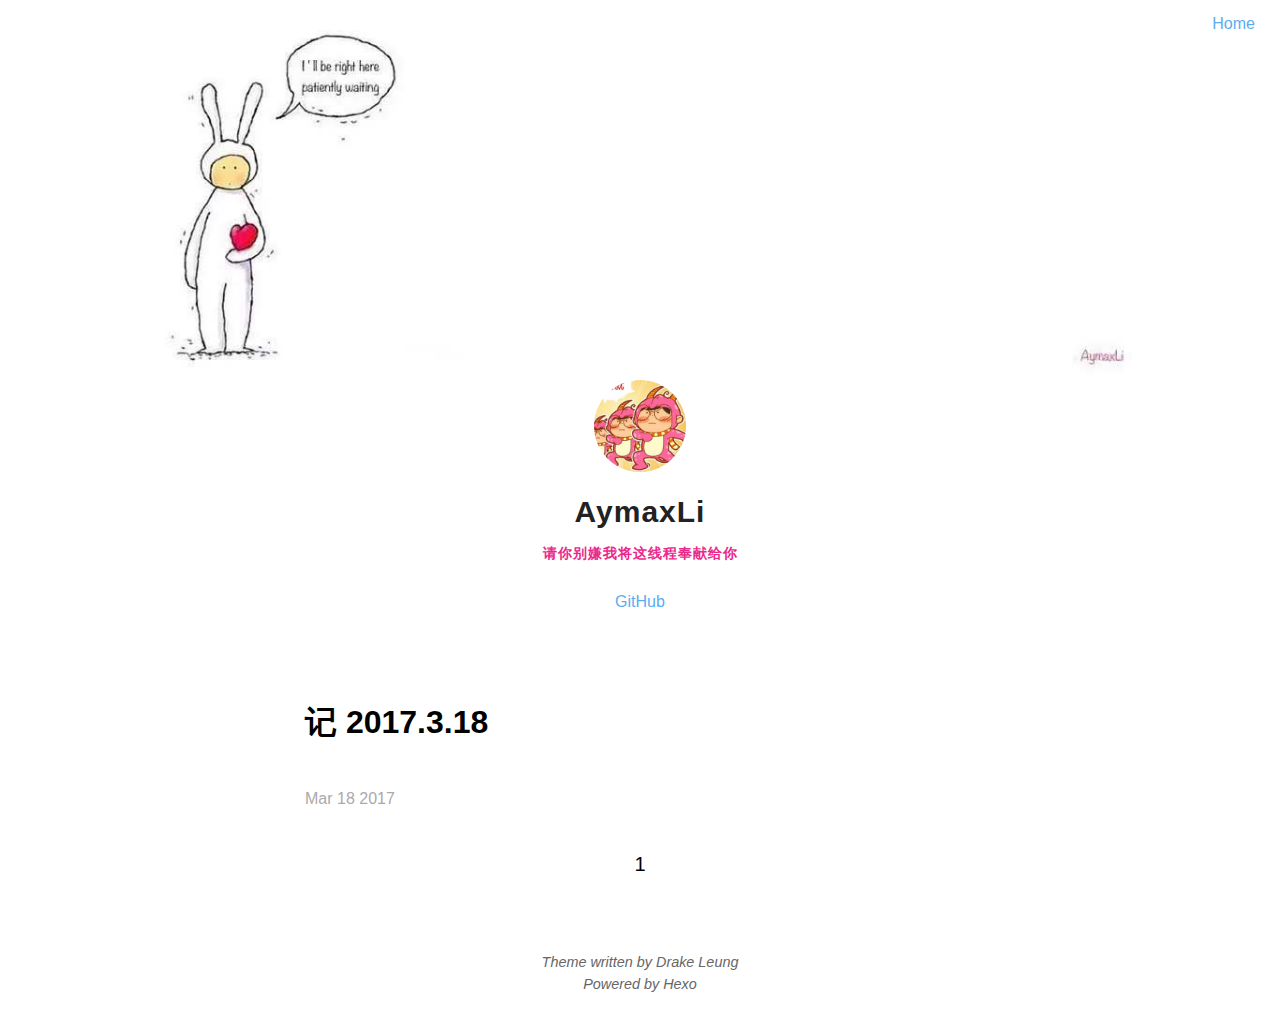
==== index.html @ 97222d44 "Site updated: 2017-03-19 01:49:42" ====
<!DOCTYPE html>
<html>
<head>
  <meta charset="utf-8">
  <title>AymaxLi</title>
  <meta name="viewport" content="width=device-width, initial-scale=1, maximum-scale=1">
  <link rel="shortcut icon" href="/bujiangjiu.ico">
  <link rel="stylesheet" href="/css/app.css">
  <!-- <link rel='stylesheet' href='http://fonts.useso.com/css?family=Source+Code+Pro'> -->
  
</head>

<body>
  <nav class="app-nav">
  
    
      <a class="active" href="/.">home</a>
    
  
</nav>

  <header class="app-header">
  <section class="banner">
    <!-- http://daverupert.com/2015/12/intrinsic-placeholders-with-picture/ -->
    <div class="placeholder"></div>
    <img
      class="banner-small"
      data-src="/images/banner-large.jpg"
      src="/images/banner-small.jpg"
      alt="banner"
    >
  </section>

  <section class="description">
    <img class="avatar" src="/images/bujiangjiu.jpg" alt="avatar" />
    <h1 class="title"> AymaxLi </h1>
    <h3 class="subtitle"> 请你别嫌我将这线程奉献给你 </h3>
  </section>

  <ul class="social-list">
    
    <a href="https://github.com/AymaxLi">GitHub</a>
    
  </ul>
</header>

<main class="index">
  
    <article>
      <h1 class="article-title">
        <a href="/2017/03/18/2017-3-18/">记 2017.3.18</a>
      </h1>

      <div class="article-entry">
        
      </div>

      <div class="article-meta">
        <span class="article-date">Mar 18 2017</span>
      </div>
    </article>
  

  <nav class="page-nav">
  <span class="page-number current">1</span>
</nav>

</main>

<footer class="app-footer">
  <p>
    Theme written by
    <a href="https://github.com/DrakeLeung/hexo-theme-again">
      Drake Leung
    </a>
  </p>
  <p> Powered by <a href="https://hexo.io"> Hexo </a> <p>
</footer>

<script src="/js/app.js"></script>

</body>
</html>
---- css/app.css ----
@font-face {
  font-family: 'Source Code Pro';
  font-style: normal;
  font-weight: 400;
  src: local("Source Code Pro"), local("SourceCodePro-Regular"), url(http://7xrcp8.com1.z0.glb.clouddn.com/Source%20Code%20Pro.woff) format("woff"); }

* {
  box-sizing: border-box; }

html, body {
  height: 100%;
  width: 100%; }

html {
  font-size: 16px; }

body {
  margin: 0;
  font-family: PingFang SC, Verdana, Helvetica Neue, Microsoft Yahei, Hiragino Sans GB, Microsoft Sans Serif, WenQuanYi Micro Hei, sans-serif;
  -webkit-font-smoothing: antialiased; }

a {
  text-decoration: none;
  color: inherit; }

/* https://github.com/twitter/twemoji#inline-styles */
img.emoji {
  height: 1em;
  width: 1em;
  margin: 0 .05em 0 .1em;
  vertical-align: -0.2em; }

.grid {
  display: flex;
  align-items: center; }

.grid-item {
  flex: 1; }

.app-nav {
  position: absolute;
  top: 0;
  right: 0;
  margin: 15px; }
  .app-nav a {
    color: #5badf0;
    text-transform: capitalize;
    padding: 6px 10px; }

.app-header {
  text-align: center; }
  .app-header .banner {
    position: relative;
    overflow: hidden;
    z-index: -1024;
    background-color: #f6f6f6;
    background-size: cover;
    background-repeat: no-repeat; }
    .app-header .banner .placeholder {
      padding-bottom: 33.3%; }
    .app-header .banner img {
      position: absolute;
      top: 0;
      left: 0;
      width: 100%;
      opacity: 0;
      transition: opacity 2s linear; }
    .app-header .banner img.loaded {
      opacity: 1; }
    .app-header .banner .banner-small {
      filter: blur(50px);
      -webkit-filter: blur(25px); }
  .app-header .description .avatar {
    width: 100px;
    height: 100px;
    margin-top: -50px;
    border-radius: 50%;
    border: 4px solid #fff; }
  .app-header .description .title {
    font-size: 1.875rem;
    font-weight: 600;
    letter-spacing: 1px;
    color: #222;
    margin: 0;
    padding: 15px; }
  .app-header .description .subtitle {
    margin: 0;
    letter-spacing: 1px;
    font-size: .9rem;
    color: #EB298C;
    padding-bottom: 15px; }
  .app-header .social-list {
    margin: 0;
    margin-top: 15px;
    padding: 0;
    list-style: none; }
  .app-header .social-list a {
    color: #5badf0;
    padding: 8px 12px; }

main.index {
  max-width: 700px;
  margin: 0 auto;
  padding: 15px; }
  main.index article {
    margin-top: 45px; }
  main.index .article-entry {
    padding: 15px 0 30px 0; }
  main.index .article-title {
    margin: 0;
    padding-top: 30px;
    text-transform: capitalize; }
  main.index .article-date {
    color: #aaa; }
  main.index .page-nav {
    text-align: center;
    margin-top: 45px;
    font-size: 1.25rem; }
    main.index .page-nav .page-number {
      padding: 5px;
      color: #5badf0; }
    main.index .page-nav .current {
      color: inherit; }
    main.index .page-nav .extend {
      padding: 0 15px;
      color: #5badf0; }

main.archive {
  max-width: 500px;
  padding: 90px 15px 0 15px;
  margin: 0 auto; }
  main.archive article {
    margin-top: 30px; }
  main.archive .article-title {
    margin: 0;
    font-size: 1.2rem;
    text-transform: capitalize; }
  main.archive .article-meta {
    padding-left: 30px; }
    main.archive .article-meta .article-date {
      color: #aaa; }
  main.archive .page-nav {
    text-align: center;
    margin-top: 90px;
    font-size: 1.25rem; }
    main.archive .page-nav .page-number {
      padding: 5px;
      color: #5badf0; }
    main.archive .page-nav .current {
      color: inherit; }
    main.archive .page-nav .extend {
      padding: 0 15px;
      color: #5badf0; }

main.post {
  max-width: 700px;
  margin: 0 auto;
  padding: 15px; }
  main.post article {
    padding-top: 45px;
    line-height: 1.7; }
  main.post .article-entry {
    margin-top: 75px;
    /* * markdown it -> anchors in config.yml */ }
    main.post .article-entry > h2, main.post .article-entry > h3, main.post .article-entry > h4, main.post .article-entry > h5, main.post .article-entry > h6 {
      margin-bottom: 1rem; }
    main.post .article-entry > h2 {
      margin-top: 3rem; }
    main.post .article-entry > h3 {
      margin-top: 2rem; }
    main.post .article-entry > h4 {
      margin-top: 1.5rem; }
    main.post .article-entry a {
      color: #5badf0; }
    main.post .article-entry a.header-anchor {
      margin-right: .5rem;
      display: none; }
    main.post .article-entry > h2 a.header-anchor {
      display: inline; }
    main.post .article-entry > h3:hover .header-anchor,
    main.post .article-entry > h4:hover .header-anchor,
    main.post .article-entry > h5:hover .header-anchor,
    main.post .article-entry > h6:hover .header-anchor {
      display: inline; }
  main.post .article-title {
    margin: 0;
    text-align: center;
    text-transform: capitalize;
    padding-top: 30px; }
  main.post .article-date {
    text-align: center;
    text-transform: uppercase;
    letter-spacing: 2px;
    color: #aaa; }
  main.post .article-comment {
    margin-top: 90px; }

.app-footer {
  height: 80px;
  margin-top: 45px;
  padding: 15px;
  text-align: center;
  color: #666;
  font-size: .9rem; }
  .app-footer p {
    margin: 0;
    padding: 3px;
    font-style: italic; }
  .app-footer a {
    color: #666; }

.page {
  max-width: 700px;
  margin: 0 auto;
  padding: 15px;
  padding-top: 90px;
  line-height: 1.7; }
  .page h1, .page h2 {
    border-bottom: 1px solid #eee;
    margin-top: 2.5rem;
    padding-bottom: .3rem; }
  .page h2 {
    font-size: 1.75rem; }
  .page a {
    color: #5badf0; }
  .page li {
    margin-left: 15px; }

.sharing {
  margin: 90px 0;
  padding: 15px 0;
  border-top: 1px solid #ddd;
  border-bottom: 1px solid #ddd; }
  .sharing .profile .avatar {
    padding: 15px;
    width: 70px;
    height: 70px;
    border-radius: 50%; }
  .sharing .profile .title {
    margin: 0;
    font-style: italic;
    font-size: 1rem; }
  .sharing .profile .subtitle {
    margin: 0;
    padding: 5px 0;
    font-size: .8rem;
    font-style: italic;
    color: #999; }
  .sharing .share-btns > p {
    margin: 15px;
    color: #EB298C;
    font-style: italic;
    text-transform: capitalize; }

.code-block, .article-entry pre, .article-entry .highlight {
  background: #2d2d2d;
  margin: 1.6rem 0;
  padding: 3rem 1.8rem;
  border-style: solid;
  border-width: 1px 0;
  overflow: auto;
  color: #ccc;
  line-height: 20px; }

.line-numbers, .article-entry .highlight .gutter pre {
  color: #666;
  font-size: 0.9rem; }

.article-entry pre, .article-entry code {
  font-family: "Source Code Pro", Consolas, Monaco, Menlo, monospace; }

.article-entry code {
  background: rgba(0, 0, 0, 0.07);
  color: #EB298C;
  padding: 2px 3px;
  border-radius: 2px; }

.article-entry pre code {
  background: none;
  text-shadow: none;
  padding: 0; }

.article-entry blockquote {
  color: #aaa;
  margin: 2.5rem 1rem;
  padding: 0 0 0 30px;
  border-left: 4px solid #aaa; }
  .article-entry blockquote p {
    margin: 0; }

.article-entry table {
  margin: 15px 0;
  border-collapse: collapse; }
  .article-entry table tr {
    border-top: 1px solid #ccc;
    background-color: #fff; }
  .article-entry table th, .article-entry table td {
    border: 1px solid #ddd;
    padding: 6px 13px; }

.article-entry .highlight pre {
  border: none;
  margin: 0;
  padding: 0; }

.article-entry .highlight table {
  margin: 0;
  width: auto; }

.article-entry .highlight td {
  border: none;
  padding: 0; }

.article-entry .highlight tr {
  border: 0; }

.article-entry .highlight figcaption {
  font-size: 0.85em;
  color: #999;
  line-height: 1em;
  margin-bottom: 1em; }
  .article-entry .highlight figcaption a {
    float: right; }

.article-entry .highlight .gutter pre {
  text-align: right;
  padding-right: 20px; }

.article-entry .highlight .line {
  height: 20px; }

pre .comment,
pre .title {
  color: #999; }

pre .variable,
pre .attribute,
pre .tag,
pre .regexp,
pre .ruby .constant,
pre .xml .tag, pre .title,
pre .xml .pi,
pre .xml .doctype,
pre .html .doctype,
pre .css .id,
pre .css .class,
pre .css .pseudo {
  color: #f2777a; }

pre .number,
pre .preprocessor,
pre .built_in,
pre .literal,
pre .params,
pre .constant {
  color: #f99157; }

pre .class,
pre .ruby .class .title,
pre .css .rules .attribute {
  color: #99cc99; }

pre .string,
pre .value,
pre .inheritance,
pre .header,
pre .ruby .symbol,
pre .xml .cdata {
  color: #99cc99; }

pre .css .hexcolor {
  color: #66cccc; }

pre .function,
pre .python .decorator,
pre .python .title,
pre .ruby .function .title,
pre .ruby .title .keyword,
pre .perl .sub,
pre .javascript .title,
pre .coffeescript .title {
  color: #6699cc; }

pre .keyword,
pre .javascript .function {
  color: #cc99cc; }

.back-to-home {
  position: absolute;
  top: 0;
  right: 0;
  margin: 15px;
  padding: 8px 12px;
  background-color: #5badf0;
  color: #fff;
  text-align: center;
  font-size: .9rem; }
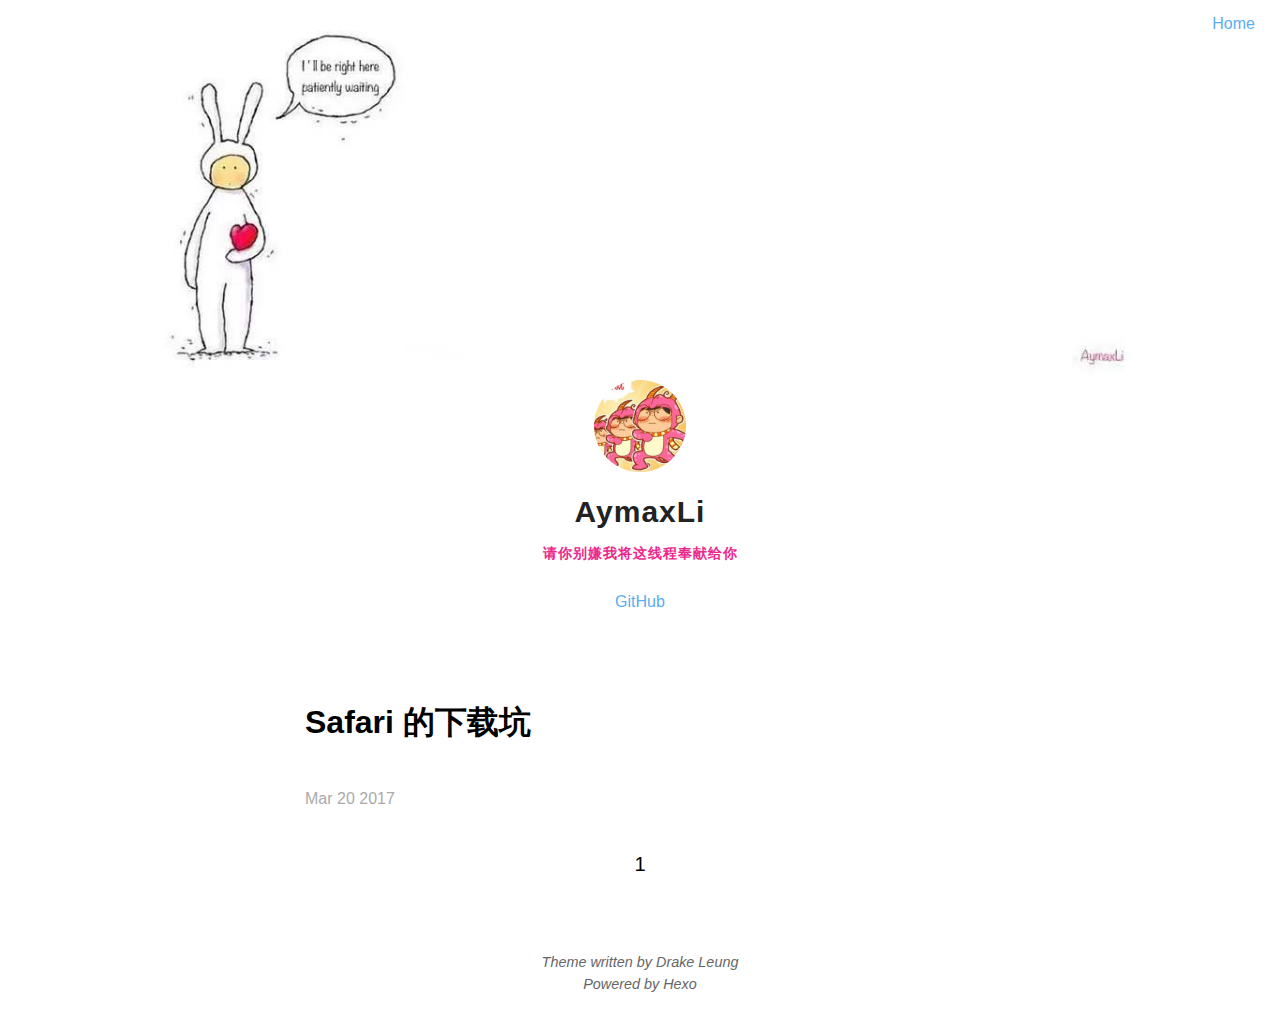
==== commit 6b9ec17e: "Site updated: 2017-03-21 03:44:30" ====
--- a/index.html
+++ b/index.html
@@ -48,7 +48,7 @@
   
     <article>
       <h1 class="article-title">
-        <a href="/2017/03/18/2017-3-18/">记 2017.3.18</a>
+        <a href="/2017/03/20/iframe-problem-in-safari/">Safari 的下载坑</a>
       </h1>
 
       <div class="article-entry">
@@ -56,7 +56,7 @@
       </div>
 
       <div class="article-meta">
-        <span class="article-date">Mar 18 2017</span>
+        <span class="article-date">Mar 20 2017</span>
       </div>
     </article>
   
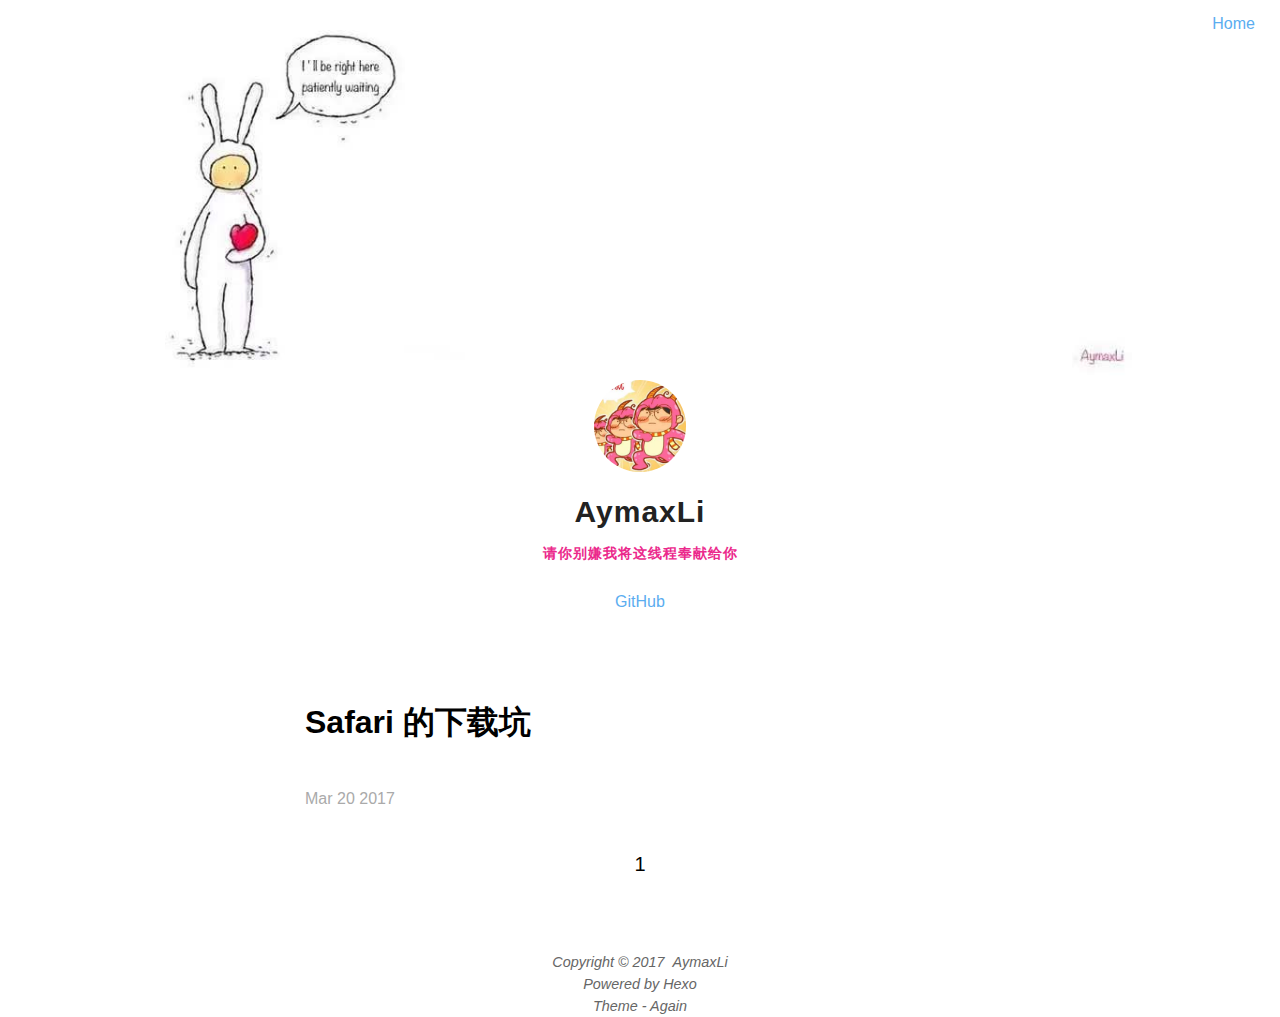
==== commit 0e44d41c: "Site updated: 2017-03-21 22:07:38" ====
--- a/index.html
+++ b/index.html
@@ -69,12 +69,14 @@
 
 <footer class="app-footer">
   <p>
-    Theme written by
-    <a href="https://github.com/DrakeLeung/hexo-theme-again">
-      Drake Leung
-    </a>
+    Copyright © 2017&nbsp;&nbsp;AymaxLi
   </p>
-  <p> Powered by <a href="https://hexo.io"> Hexo </a> <p>
+  <p>
+    Powered by <a href="https://hexo.io"> Hexo </a>
+  </p>
+  <p>
+    Theme - <a href="https://github.com/DrakeLeung/hexo-theme-again">Again</a>
+  </p>
 </footer>
 
 <script src="/js/app.js"></script>
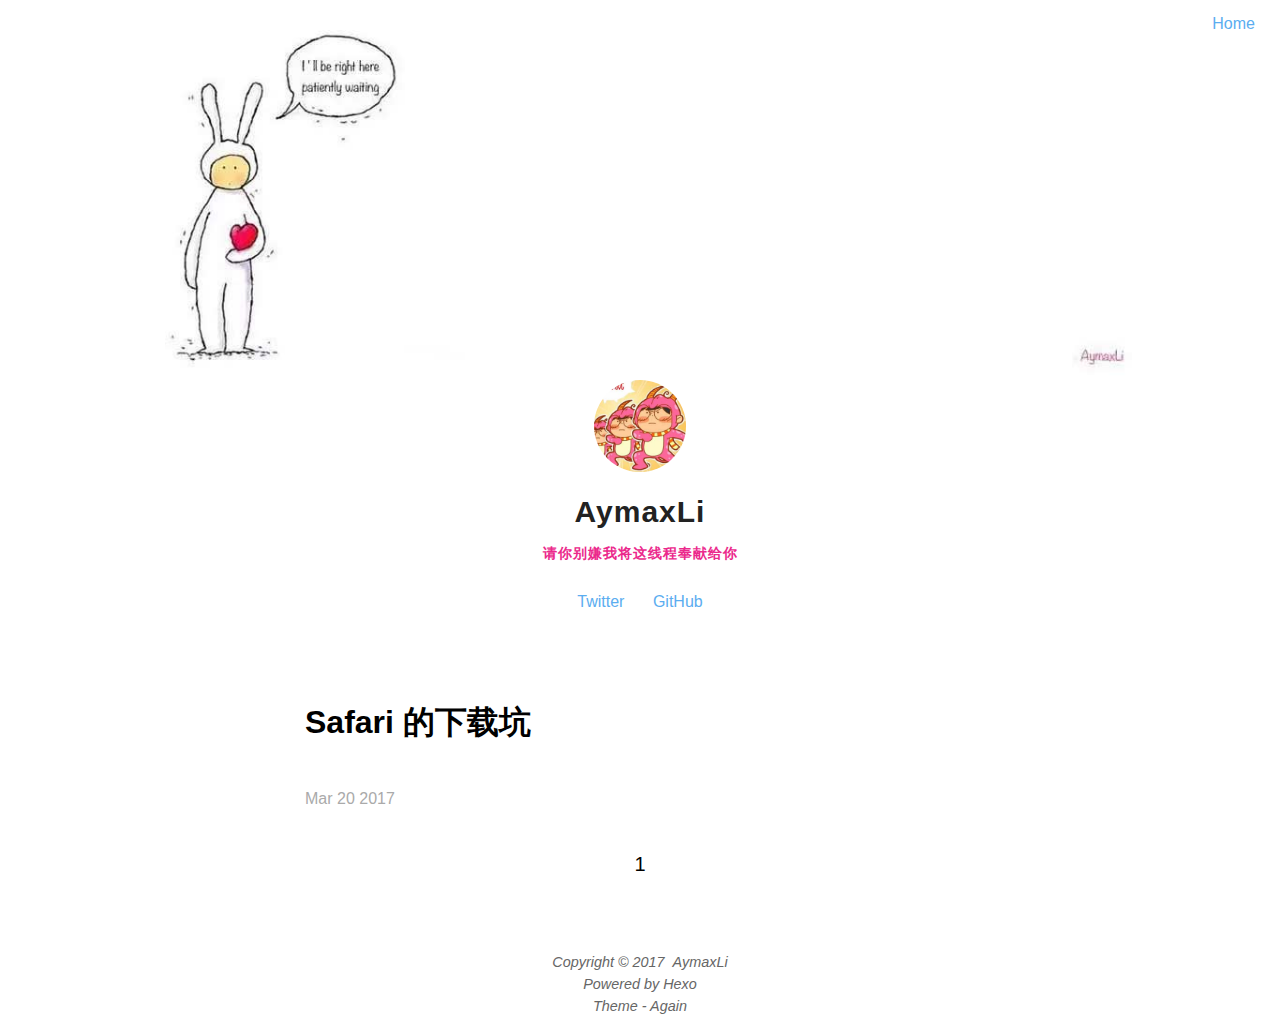
==== commit 5b9f8a5f: "Site updated: 2017-03-22 20:40:28" ====
--- a/index.html
+++ b/index.html
@@ -38,7 +38,7 @@
   </section>
 
   <ul class="social-list">
-    
+    <a href="https://twitter.com/AymaxLi">Twitter</a>
     <a href="https://github.com/AymaxLi">GitHub</a>
     
   </ul>
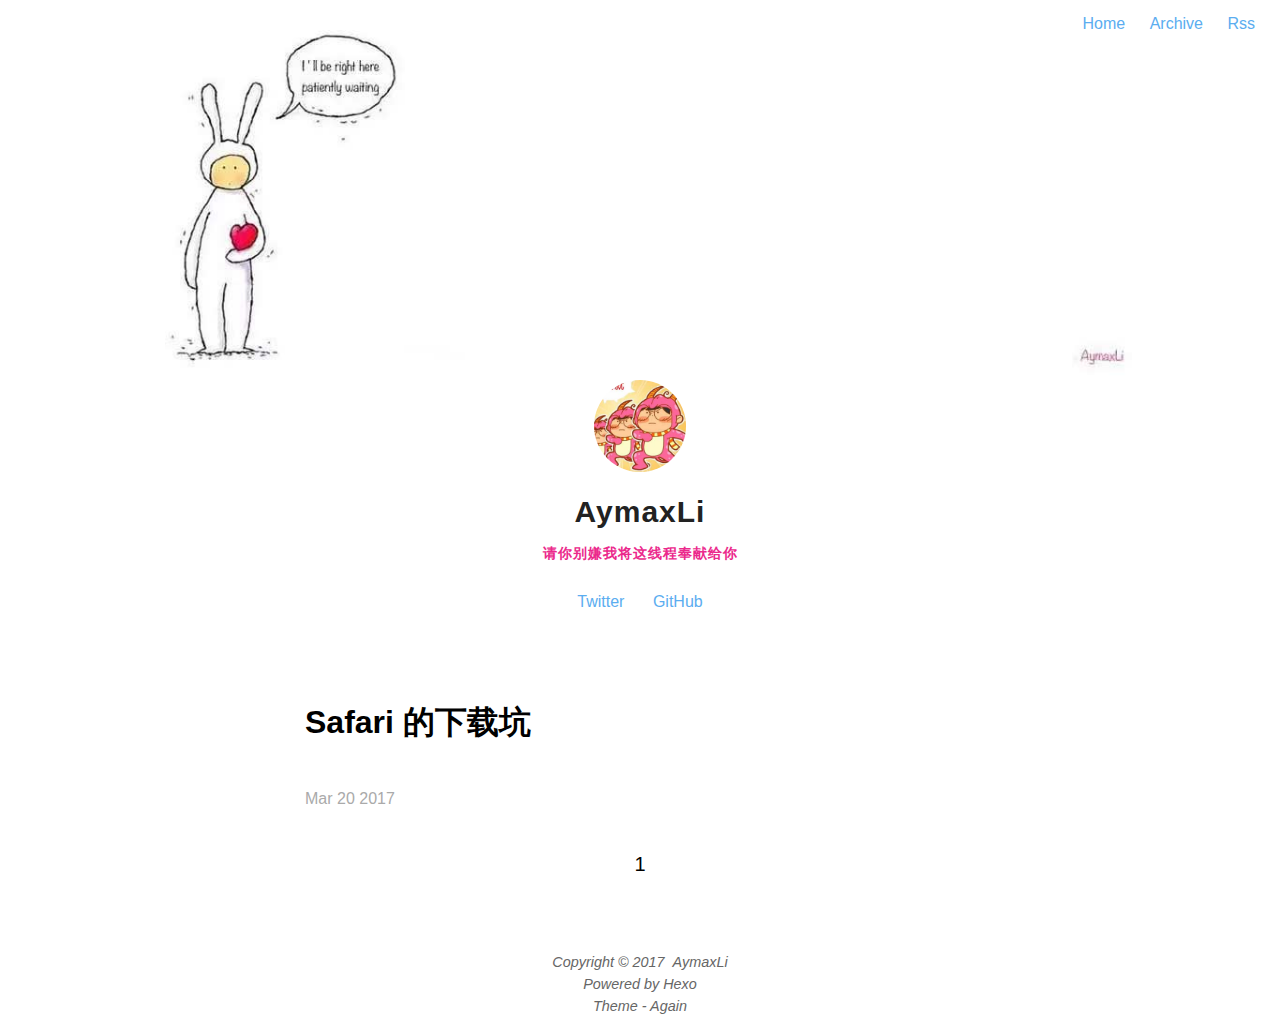
==== commit 54a0c77b: "Site updated: 2017-03-24 22:01:13" ====
--- a/index.html
+++ b/index.html
@@ -15,6 +15,14 @@
   
     
       <a class="active" href="/.">home</a>
+    
+  
+    
+      <a href="/archives">archive</a>
+    
+  
+    
+      <a href="/atom.xml">rss</a>
     
   
 </nav>
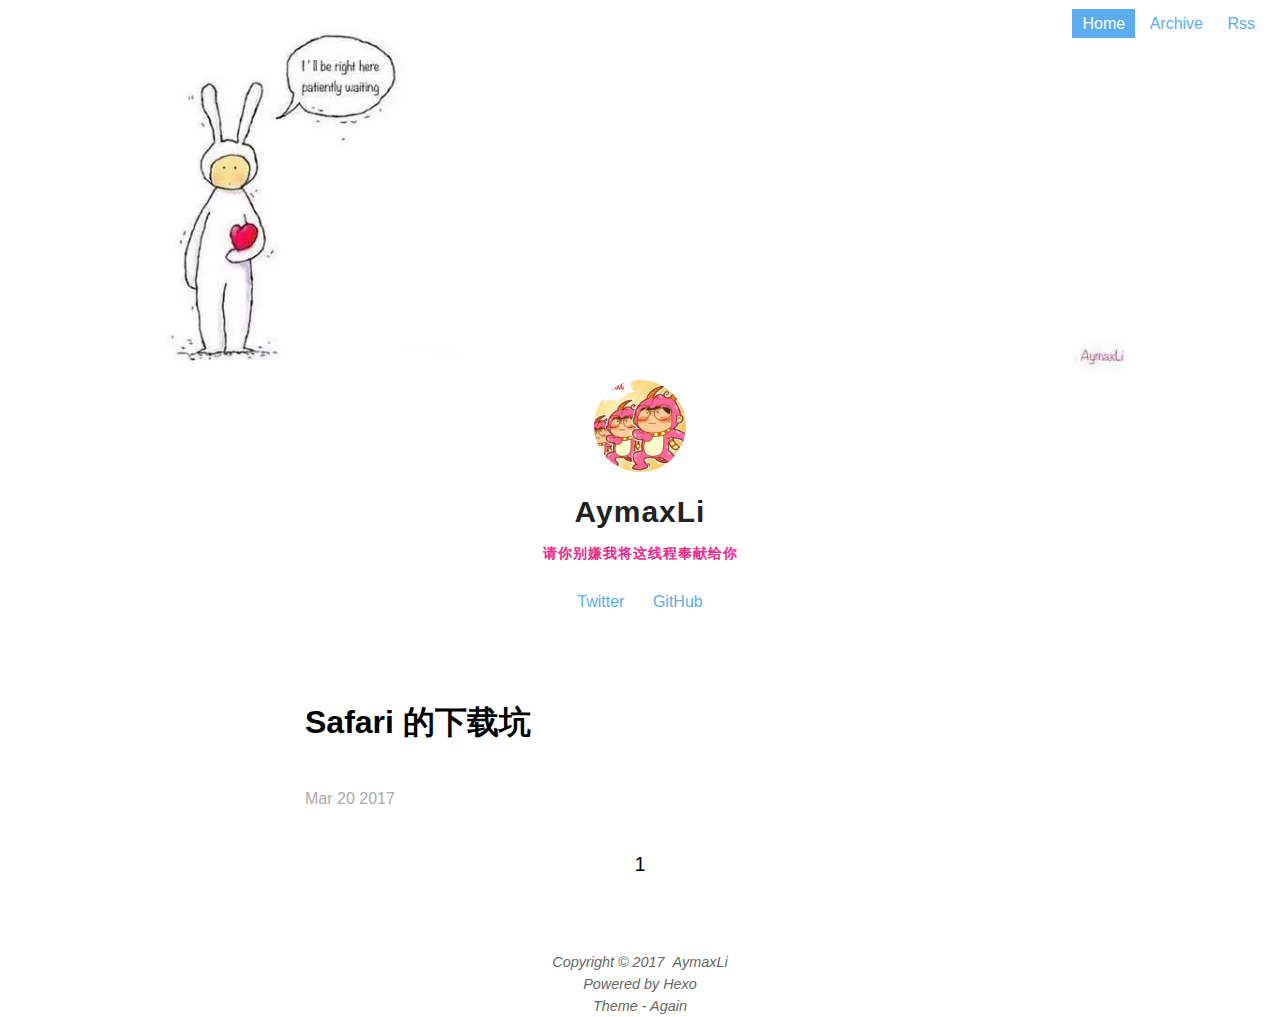
==== commit 1507daae: "Site updated: 2017-03-24 23:44:40" ====
--- a/index.html
+++ b/index.html
@@ -7,6 +7,19 @@
   <link rel="shortcut icon" href="/bujiangjiu.ico">
   <link rel="stylesheet" href="/css/app.css">
   <!-- <link rel='stylesheet' href='http://fonts.useso.com/css?family=Source+Code+Pro'> -->
+  
+  <!-- Google Analytics -->
+  <script>
+  console.log('UA-94105642-1')
+  (function(i,s,o,g,r,a,m){i['GoogleAnalyticsObject']=r;i[r]=i[r]||function(){
+  (i[r].q=i[r].q||[]).push(arguments)},i[r].l=1*new Date();a=s.createElement(o),
+  m=s.getElementsByTagName(o)[0];a.async=1;a.src=g;m.parentNode.insertBefore(a,m)
+  })(window,document,'script','https://www.google-analytics.com/analytics.js','ga');
+
+  ga('create', 'UA-94105642-1', 'auto');
+  ga('send', 'pageview');
+  </script>
+  <!-- End Google Analytics -->
   
 </head>
 
--- a/css/app.css
+++ b/css/app.css
@@ -46,6 +46,9 @@
     color: #5badf0;
     text-transform: capitalize;
     padding: 6px 10px; }
+  .app-nav .active {
+    background-color: #5badf0;
+    color: #fff; }
 
 .app-header {
   text-align: center; }
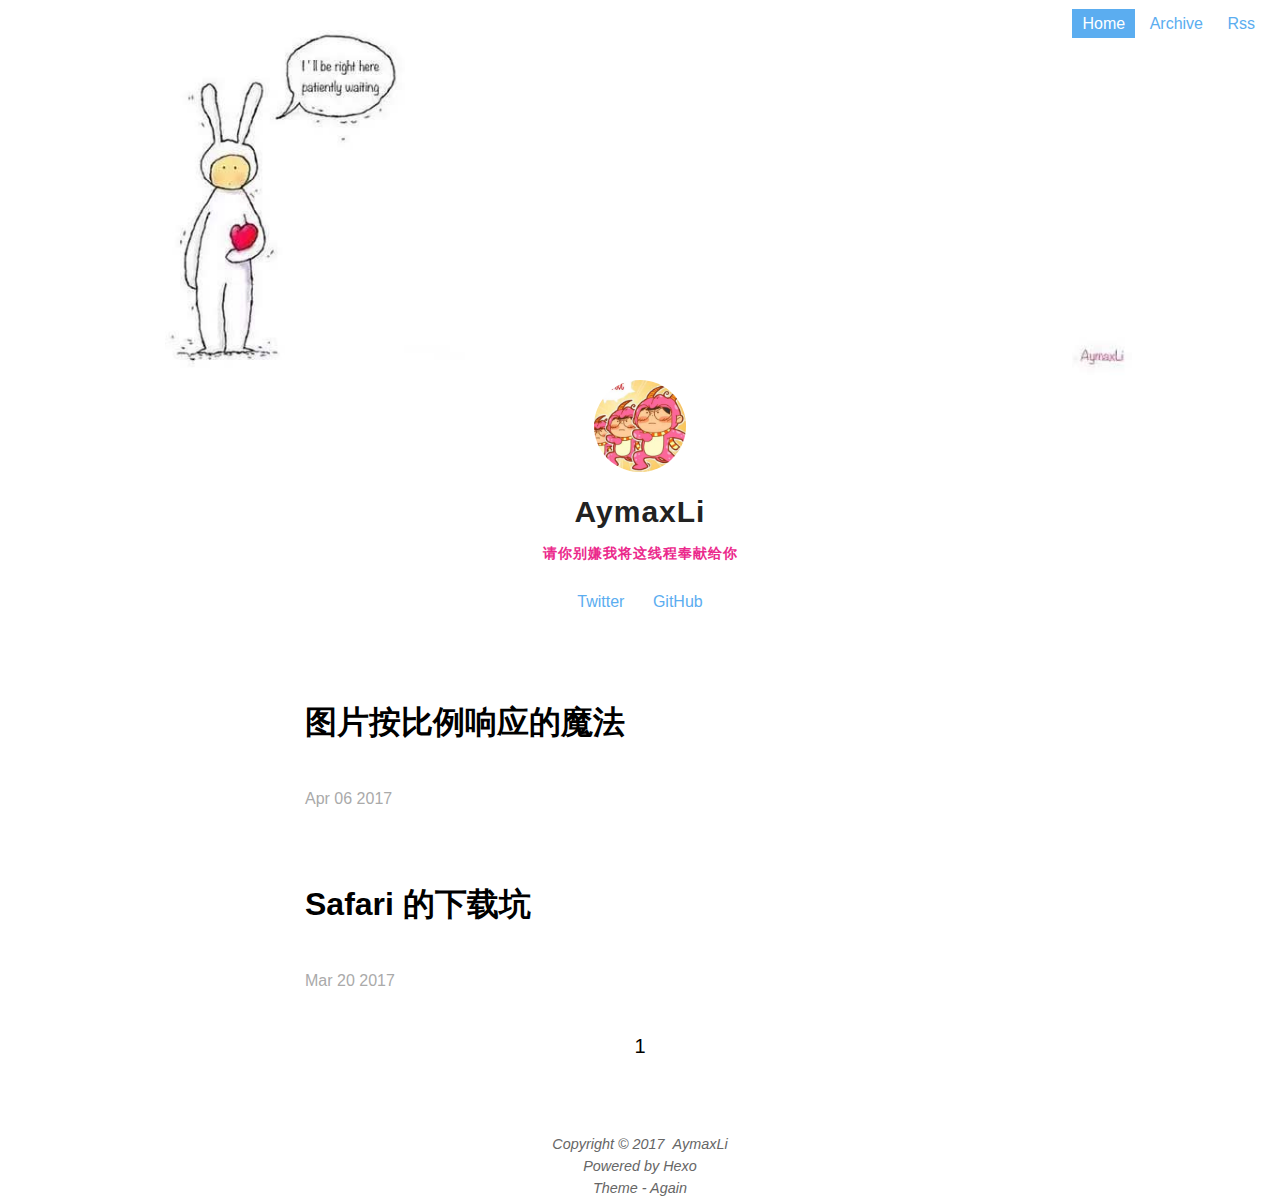
==== commit ff3c6844: "Site updated: 2017-04-07 22:14:29" ====
--- a/index.html
+++ b/index.html
@@ -10,7 +10,6 @@
   
   <!-- Google Analytics -->
   <script>
-  console.log('UA-94105642-1')
   (function(i,s,o,g,r,a,m){i['GoogleAnalyticsObject']=r;i[r]=i[r]||function(){
   (i[r].q=i[r].q||[]).push(arguments)},i[r].l=1*new Date();a=s.createElement(o),
   m=s.getElementsByTagName(o)[0];a.async=1;a.src=g;m.parentNode.insertBefore(a,m)
@@ -69,7 +68,21 @@
   
     <article>
       <h1 class="article-title">
-        <a href="/2017/03/20/iframe-problem-in-safari/">Safari 的下载坑</a>
+        <a href="/2017/04/06/keep-aspect-ratio-of-images/">图片按比例响应的魔法</a>
+      </h1>
+
+      <div class="article-entry">
+        
+      </div>
+
+      <div class="article-meta">
+        <span class="article-date">Apr 06 2017</span>
+      </div>
+    </article>
+  
+    <article>
+      <h1 class="article-title">
+        <a href="/2017/03/20/Safari-download-problem/">Safari 的下载坑</a>
       </h1>
 
       <div class="article-entry">
